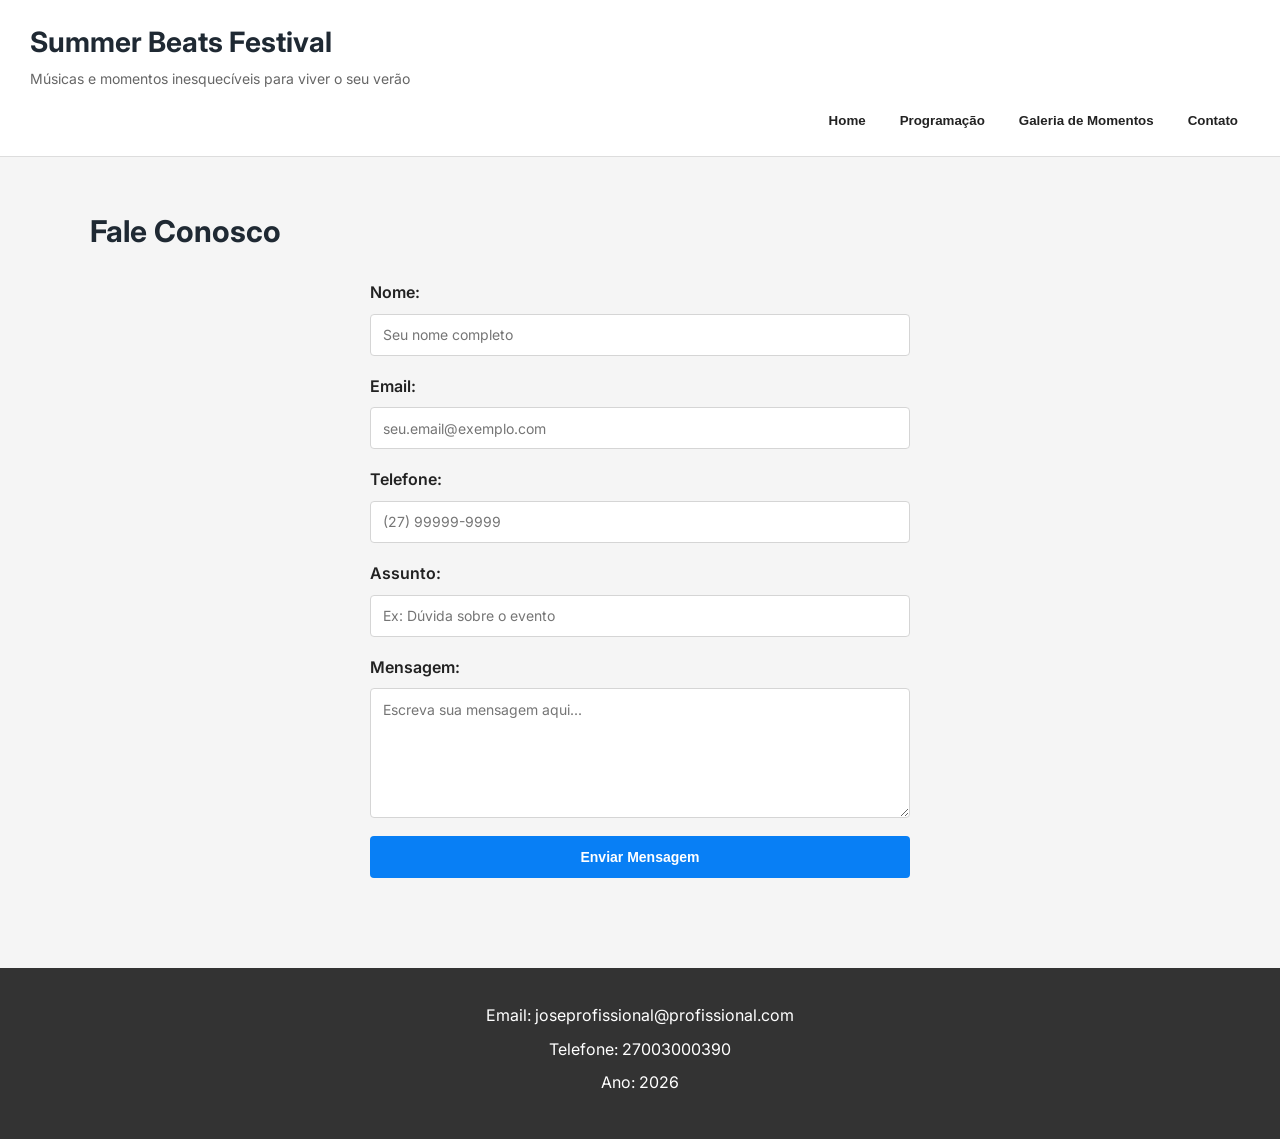
==== contato.html @ 2349f496 "implementando os css's, criando pagina contato" ====
<!doctype html>
<html lang="pt-BR">
  <head>
    <meta charset="UTF-8" />
    <meta name="viewport" content="width=device-width, initial-scale=1.0" />
    <title>Contato - Summer Beats Festival</title>
    <link rel="stylesheet" href="css/style.css">
  </head>
  <body>
    <header>
      <h1>Summer Beats Festival</h1>
      <h2>Músicas e momentos inesquecíveis para viver o seu verão</h2>
      <nav>
        <h3>Menu:</h3>

        <button>
          <a href="index.html">Home</a>
        </button>

        <button>
          <a href="pagina2.html">Programação</a>
        </button>

        <button>
          <a href="pagina3.html">Galeria de Momentos</a>
        </button>
        <button>
          <a href="contato.html">Contato</a>
        </button>
      </nav>
    </header>
    <main>
      <section id="contato" class="contato-container">
        <h1>Fale Conosco</h1>
        <form class="formulario">
          <div class="form-group">
            <label for="nome">Nome:</label>
            <input
              type="text"
              id="nome"
              name="nome"
              placeholder="Seu nome completo"
              required
            />
          </div>
          <div class="form-group">
            <label for="email">Email:</label>

            <input
              type="email"
              id="email"
              name="email"
              placeholder="seu.email@exemplo.com"
              required
            />
          </div>
          <div class="form-group">
            <label for="telefone">Telefone:</label>
            <input
              type="tel"
              id="telefone"
              name="telefone"
              placeholder="(27) 99999-9999"
            />
          </div>
          <div class="form-group">
            <label for="assunto">Assunto:</label>
            <input
              type="text"
              id="assunto"
              name="assunto"
              placeholder="Ex: Dúvida sobre o evento"
              required
            />
          </div>
          <div class="form-group">
            <label for="mensagem">Mensagem:</label>
            <textarea
              id="mensagem"
              name="mensagem"
              placeholder="Escreva sua mensagem aqui..."
              required
            ></textarea>
          </div>
          <button type="submit" class="botao-enviar">Enviar Mensagem</button>
        </form>
      </section>
    </main>
    <footer>
      <p>Email: joseprofissional@profissional.com</p>
      <p>Telefone: 27003000390</p>
      <p>Ano: 2026</p>
    </footer>
  </body>
</html>
---- css/style.css ----
@import url('https://fonts.googleapis.com/css2?family=Inter:wght@400;500;600;700&display=swap');

* {
    margin: 0;
    padding: 0;
    box-sizing: border-box;
}

html {
    scroll-behavior: smooth;
}

body {
    font-family: 'Inter', Arial, sans-serif;
    background-color: #f5f5f5;
    color: #222222;
    line-height: 1.6;
}

main {
    width: 100%;
    max-width: 1400px;
    margin: 0 auto;
    padding: 50px 30px;
}

section {
    margin-bottom: 50px;
}

h1 {
    color: #1f2933;
    font-size: 30px;
    margin-bottom: 25px;
}

h2 {
    color: #333333;
    font-size: 22px;
    margin-bottom: 20px;
}

h3 {
    color: #333333;
}

p {
    margin-bottom: 18px;
}


/* =========================================================
   CABEÇALHO
   ========================================================= */

header {
    background-color: #ffffff;
    border-bottom: 1px solid #dddddd;
    padding: 20px 30px;
}

header h1 {
    color: #1f2933;
    font-size: 28px;
    margin-bottom: 3px;
}

header h2 {
    color: #666666;
    font-size: 14px;
    font-weight: 400;
    margin-bottom: 15px;
}

header img {
    display: block;
    width: 100%;
    max-width: 400px;
    height: auto;
    margin: 15px auto;
}


/* =========================================================
   MENU - FLEXBOX
   ========================================================= */

nav {
    display: flex;
    justify-content: flex-end;
    align-items: center;
    gap: 10px;
    flex-wrap: wrap;
}

nav h3 {
    display: none;
}

nav button {
    border: none;
    background-color: transparent;
    padding: 8px 12px;
}

nav a {
    color: #222222;
    text-decoration: none;
    font-weight: 600;
    transition: color 0.2s ease;
}

nav a:hover {
    color: #087ff5;
}


/* =========================================================
   HOME
   ========================================================= */

.apresentacao {
    max-width: 1000px;
}

.informacoes-evento {
    background-color: #ffffff;
    padding: 30px;
    border-radius: 6px;
}

.informacoes-evento ul {
    padding-left: 25px;
}

.informacoes-evento li {
    margin-bottom: 10px;
}


/* =========================================================
   PÁGINA DE SERVIÇOS
   ========================================================= */

.programacao {
    width: 100%;
}

.tabela-programacao {
    width: 100%;
    border-collapse: collapse;
    background-color: #ffffff;
    border: 1px solid #dddddd;
    margin-top: 20px;
}

.tabela-programacao th {
    background-color: #333333;
    color: #ffffff;
    padding: 15px;
    text-align: left;
}

.tabela-programacao td {
    padding: 15px;
    border-bottom: 1px solid #dddddd;
}

.tabela-programacao tr:hover {
    background-color: #eeeeee;
}


/* =========================================================
   PÁGINA DE CASES
   GRID
   ========================================================= */

.galeria {
    width: 100%;
}

.cases-container {
    display: grid;
    grid-template-columns: repeat(3, 1fr);
    gap: 25px;
    width: 100%;
}

.case-card {
    display: flex;
    flex-direction: column;
    align-items: center;
    background-color: #ffffff;
    border: 1px solid #dddddd;
    border-radius: 6px;
    padding: 20px;
    overflow: hidden;
    transition: transform 0.2s ease;
}

.case-card:hover {
    transform: translateY(-4px);
}

.case-card img {
    width: 100%;
    max-width: 300px;
    height: 200px;
    object-fit: cover;
    border-radius: 5px;
    margin-bottom: 18px;
}

.case-card h3 {
    width: 100%;
    margin-bottom: 10px;
    font-size: 18px;
}

.case-card p {
    width: 100%;
    color: #555555;
}


/* =========================================================
   FORMULÁRIO DE CONTATO
   ========================================================= */

#contato {
    width: 100%;
}

.contato-container {
    max-width: 1100px;
    margin: 0 auto;
}

.formulario {
    width: 100%;
    max-width: 540px;
    margin: 0 auto;
}

.form-group {
    display: flex;
    flex-direction: column;
    margin-bottom: 18px;
}

.form-group label {
    font-weight: 600;
    margin-bottom: 8px;
}

.form-group input,
.form-group textarea {
    width: 100%;
    border: 1px solid #d5d5d5;
    border-radius: 4px;
    padding: 12px;
    font-family: 'Inter', Arial, sans-serif;
    font-size: 14px;
    background-color: #ffffff;
}

.form-group input {
    height: 42px;
}

.form-group textarea {
    min-height: 130px;
    resize: vertical;
}

.form-group input:focus,
.form-group textarea:focus {
    outline: none;
    border-color: #087ff5;
}

.botao-enviar {
    width: 100%;
    border: none;
    border-radius: 4px;
    padding: 13px;
    background-color: #087ff5;
    color: #ffffff;
    font-size: 14px;
    font-weight: 600;
    cursor: pointer;
}

.botao-enviar:hover {
    background-color: #0669cc;
}


/* =========================================================
   BOTÃO FIXO - POSITION
   ========================================================= */

.botao-contato-fixo {
    position: fixed;
    right: 20px;
    bottom: 20px;
    background-color: #087ff5;
    color: #ffffff;
    text-decoration: none;
    padding: 12px 18px;
    border-radius: 5px;
    font-weight: 600;
    box-shadow: 0 3px 10px rgba(0, 0, 0, 0.2);
}


/* =========================================================
   FOOTER
   ========================================================= */

footer {
    background-color: #333333;
    color: #ffffff;
    text-align: center;
    padding: 35px 20px;
    margin-top: 40px;
}

footer p {
    margin-bottom: 8px;
}

footer a {
    color: #ffffff;
    text-decoration: none;
}


/* =========================================================
   RESPONSIVIDADE
   ========================================================= */

@media (max-width: 900px) {

    .cases-container {
        grid-template-columns: repeat(2, 1fr);
    }

}

@media (max-width: 768px) {

    header {
        padding: 20px;
    }

    header h1 {
        font-size: 24px;
    }

    nav {
        justify-content: center;
    }

    main {
        padding: 35px 20px;
    }

    h1 {
        font-size: 26px;
    }

    .tabela-programacao {
        display: block;
        overflow-x: auto;
    }

    .formulario {
        max-width: 100%;
    }

}

@media (max-width: 600px) {

    .cases-container {
        grid-template-columns: 1fr;
    }

    nav {
        flex-direction: column;
        gap: 2px;
    }

    nav button {
        width: 100%;
    }

    header img {
        max-width: 100%;
    }

    main {
        padding: 25px 15px;
    }

}
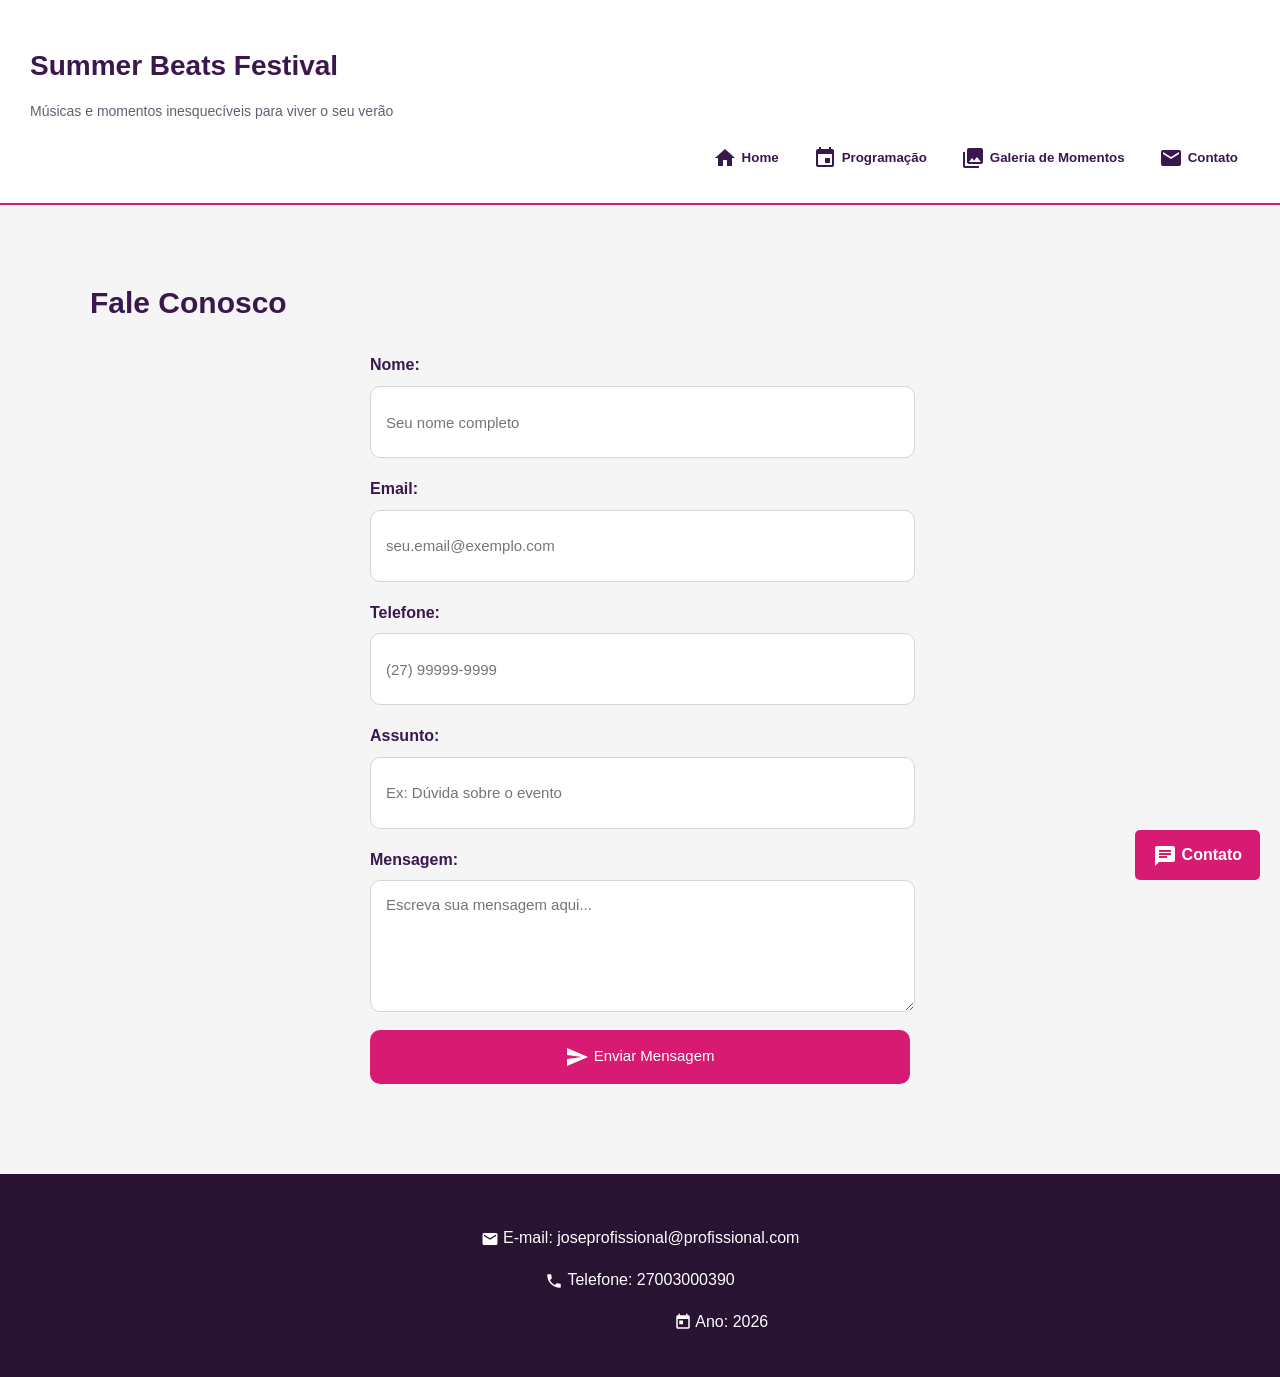
==== commit 8fa3a853: "finalização do projeto[" ====
--- a/contato.html
+++ b/contato.html
@@ -1,95 +1,132 @@
 <!doctype html>
 <html lang="pt-BR">
-  <head>
-    <meta charset="UTF-8" />
-    <meta name="viewport" content="width=device-width, initial-scale=1.0" />
+<head>
+    <meta charset="UTF-8">
+    <meta name="viewport" content="width=device-width, initial-scale=1.0">
     <title>Contato - Summer Beats Festival</title>
     <link rel="stylesheet" href="css/style.css">
-  </head>
-  <body>
+    <link href="https://fonts.googleapis.com/icon?family=Material+Icons" rel="stylesheet">
+</head>
+<body>
     <header>
-      <h1>Summer Beats Festival</h1>
-      <h2>Músicas e momentos inesquecíveis para viver o seu verão</h2>
-      <nav>
-        <h3>Menu:</h3>
-
-        <button>
-          <a href="index.html">Home</a>
-        </button>
-
-        <button>
-          <a href="pagina2.html">Programação</a>
-        </button>
-
-        <button>
-          <a href="pagina3.html">Galeria de Momentos</a>
-        </button>
-        <button>
-          <a href="contato.html">Contato</a>
-        </button>
-      </nav>
+        <h1>Summer Beats Festival</h1>
+        <h2>
+            Músicas e momentos inesquecíveis para viver o seu verão
+        </h2>
+        <nav>
+            <h3>Menu:</h3>
+            <button>
+                <a href="index.html">
+                    <span class="material-icons">home</span>
+                    Home
+                </a>
+            </button>
+            <button>
+                <a href="pagina2.html">
+                    <span class="material-icons">event</span>
+                    Programação
+                </a>
+            </button>
+            <button>
+                <a href="pagina3.html">
+                    <span class="material-icons">photo_library</span>
+                    Galeria de Momentos
+                </a>
+            </button>
+            <button>
+                <a href="contato.html">
+                    <span class="material-icons">mail</span>
+                    Contato
+                </a>
+            </button>
+        </nav>
     </header>
     <main>
-      <section id="contato" class="contato-container">
-        <h1>Fale Conosco</h1>
-        <form class="formulario">
-          <div class="form-group">
-            <label for="nome">Nome:</label>
-            <input
-              type="text"
-              id="nome"
-              name="nome"
-              placeholder="Seu nome completo"
-              required
-            />
-          </div>
-          <div class="form-group">
-            <label for="email">Email:</label>
-
-            <input
-              type="email"
-              id="email"
-              name="email"
-              placeholder="seu.email@exemplo.com"
-              required
-            />
-          </div>
-          <div class="form-group">
-            <label for="telefone">Telefone:</label>
-            <input
-              type="tel"
-              id="telefone"
-              name="telefone"
-              placeholder="(27) 99999-9999"
-            />
-          </div>
-          <div class="form-group">
-            <label for="assunto">Assunto:</label>
-            <input
-              type="text"
-              id="assunto"
-              name="assunto"
-              placeholder="Ex: Dúvida sobre o evento"
-              required
-            />
-          </div>
-          <div class="form-group">
-            <label for="mensagem">Mensagem:</label>
-            <textarea
-              id="mensagem"
-              name="mensagem"
-              placeholder="Escreva sua mensagem aqui..."
-              required
-            ></textarea>
-          </div>
-          <button type="submit" class="botao-enviar">Enviar Mensagem</button>
-        </form>
-      </section>
+        <section id="contato" class="contato-container">
+            <h1>Fale Conosco</h1>
+            <form class="formulario">
+                <div class="form-group">
+                    <label for="nome">
+                        Nome:
+                    </label>
+                    <input
+                        type="text"
+                        id="nome"
+                        name="nome"
+                        placeholder="Seu nome completo"
+                        required
+                    >
+                </div>
+                <div class="form-group">
+                    <label for="email">
+                        Email:
+                    </label>
+                    <input
+                        type="email"
+                        id="email"
+                        name="email"
+                        placeholder="seu.email@exemplo.com"
+                        required
+                    >
+                </div>
+                <div class="form-group">
+                    <label for="telefone">
+                        Telefone:
+                    </label>
+                    <input
+                        type="tel"
+                        id="telefone"
+                        name="telefone"
+                        placeholder="(27) 99999-9999"
+                    >
+                </div>
+                <div class="form-group">
+                    <label for="assunto">
+                        Assunto:
+                    </label>
+                    <input
+                        type="text"
+                        id="assunto"
+                        name="assunto"
+                        placeholder="Ex: Dúvida sobre o evento"
+                        required
+                    >
+                </div>
+                <div class="form-group">
+                    <label for="mensagem">
+                        Mensagem:
+                    </label>
+                    <textarea
+                        id="mensagem"
+                        name="mensagem"
+                        placeholder="Escreva sua mensagem aqui..."
+                        required
+                    ></textarea>
+                </div>
+                <button type="submit" class="botao-enviar">
+                    <span class="material-icons">send</span>
+                    Enviar Mensagem
+                </button>
+            </form>
+        </section>
     </main>
-    <footer>
-      <p>Email: joseprofissional@profissional.com</p>
-      <p>Telefone: 27003000390</p>
-      <p>Ano: 2026</p>
+    <footer id="rodape">
+        <p>
+            <span class="material-icons">email</span>
+            E-mail: joseprofissional@profissional.com
+        </p>
+        <p>
+            <span class="material-icons">phone</span>
+            Telefone: 27003000390
+        </p>
+        <p>
+            <span class="material-icons">calendar_today</span>
+            Ano: 2026
+        </p>
     </footer>
-  </body>
-</html>
+    <a href="contato.html" class="botao-contato-fixo">
+        <span class="material-icons">chat</span>
+        Contato
+    </a>
+</body>
+</html>
--- a/css/style.css
+++ b/css/style.css
@@ -1,27 +1,20 @@
-@import url('https://fonts.googleapis.com/css2?family=Inter:wght@400;500;600;700&display=swap');
-
-* {
+body {
     margin: 0;
     padding: 0;
-    box-sizing: border-box;
-}
-
-html {
-    scroll-behavior: smooth;
-}
-
-body {
     font-family: 'Inter', Arial, sans-serif;
     background-color: #f5f5f5;
     color: #222222;
     line-height: 1.6;
+    display: flex;
+    flex-direction: column;
+    min-height: 100vh;
 }
 
 main {
-    width: 100%;
-    max-width: 1400px;
-    margin: 0 auto;
-    padding: 50px 30px;
+    width: auto;
+    margin: 0;
+    padding: 50px 25px;
+    flex: 1;
 }
 
 section {
@@ -29,68 +22,49 @@
 }
 
 h1 {
-    color: #1f2933;
+    color: #3a174d;
     font-size: 30px;
     margin-bottom: 25px;
 }
 
 h2 {
-    color: #333333;
+    color: #6b5b73;
     font-size: 22px;
     margin-bottom: 20px;
 }
 
 h3 {
-    color: #333333;
+    color: #3a174d;
 }
 
 p {
     margin-bottom: 18px;
 }
 
-
-/* =========================================================
-   CABEÇALHO
-   ========================================================= */
-
 header {
     background-color: #ffffff;
-    border-bottom: 1px solid #dddddd;
-    padding: 20px 30px;
+    border-bottom: 2px solid #d81b72;
+    padding: 25px 30px;
 }
 
 header h1 {
-    color: #1f2933;
+    color: #3a174d;
     font-size: 28px;
     margin-bottom: 3px;
 }
 
 header h2 {
-    color: #666666;
+    color: #6b5b73;
     font-size: 14px;
     font-weight: 400;
     margin-bottom: 15px;
 }
 
-header img {
-    display: block;
-    width: 100%;
-    max-width: 400px;
-    height: auto;
-    margin: 15px auto;
-}
-
-
-/* =========================================================
-   MENU - FLEXBOX
-   ========================================================= */
-
 nav {
     display: flex;
     justify-content: flex-end;
     align-items: center;
     gap: 10px;
-    flex-wrap: wrap;
 }
 
 nav h3 {
@@ -104,29 +78,37 @@
 }
 
 nav a {
-    color: #222222;
+    display: flex;
+    align-items: center;
+    gap: 5px;
+    color: #3a174d;
     text-decoration: none;
     font-weight: 600;
-    transition: color 0.2s ease;
 }
 
 nav a:hover {
-    color: #087ff5;
-}
-
-
-/* =========================================================
-   HOME
-   ========================================================= */
+    color: #d81b72;
+}
+
+.material-icons {
+    font-size: 20px;
+    vertical-align: middle;
+}
 
 .apresentacao {
-    max-width: 1000px;
+    width: 100%;
+    margin-bottom: 40px;
+}
+
+.apresentacao p {
+    width: 100%;
 }
 
 .informacoes-evento {
+    width: 100%;
     background-color: #ffffff;
     padding: 30px;
-    border-radius: 6px;
+    margin-bottom: 40px;
 }
 
 .informacoes-evento ul {
@@ -137,11 +119,6 @@
     margin-bottom: 10px;
 }
 
-
-/* =========================================================
-   PÁGINA DE SERVIÇOS
-   ========================================================= */
-
 .programacao {
     width: 100%;
 }
@@ -155,7 +132,7 @@
 }
 
 .tabela-programacao th {
-    background-color: #333333;
+    background-color: #3a174d;
     color: #ffffff;
     padding: 15px;
     text-align: left;
@@ -166,15 +143,10 @@
     border-bottom: 1px solid #dddddd;
 }
 
+
 .tabela-programacao tr:hover {
-    background-color: #eeeeee;
-}
-
-
-/* =========================================================
-   PÁGINA DE CASES
-   GRID
-   ========================================================= */
+    background-color: #f8e4ef;
+}
 
 .galeria {
     width: 100%;
@@ -188,221 +160,122 @@
 }
 
 .case-card {
-    display: flex;
-    flex-direction: column;
-    align-items: center;
     background-color: #ffffff;
     border: 1px solid #dddddd;
     border-radius: 6px;
     padding: 20px;
-    overflow: hidden;
-    transition: transform 0.2s ease;
-}
-
-.case-card:hover {
-    transform: translateY(-4px);
 }
 
 .case-card img {
     width: 100%;
-    max-width: 300px;
-    height: 200px;
-    object-fit: cover;
+    height: 400px;
     border-radius: 5px;
     margin-bottom: 18px;
 }
 
 .case-card h3 {
-    width: 100%;
     margin-bottom: 10px;
     font-size: 18px;
 }
 
 .case-card p {
-    width: 100%;
     color: #555555;
 }
 
-
-/* =========================================================
-   FORMULÁRIO DE CONTATO
-   ========================================================= */
-
-#contato {
-    width: 100%;
-}
-
 .contato-container {
+    width: 100%;
     max-width: 1100px;
     margin: 0 auto;
 }
 
+
 .formulario {
     width: 100%;
     max-width: 540px;
     margin: 0 auto;
 }
 
+
 .form-group {
     display: flex;
     flex-direction: column;
     margin-bottom: 18px;
 }
+
 
 .form-group label {
     font-weight: 600;
     margin-bottom: 8px;
-}
+    color: #3a174d;
+}
+
 
 .form-group input,
 .form-group textarea {
-    width: 100%;
+    width: 95%;
     border: 1px solid #d5d5d5;
-    border-radius: 4px;
-    padding: 12px;
+    border-radius: 10px;
+    padding: 15px;
     font-family: 'Inter', Arial, sans-serif;
-    font-size: 14px;
-    background-color: #ffffff;
-}
+    font-size: 15px;
+    background-color: #ffffff;
+}
+
 
 .form-group input {
-    height: 42px;
-}
+    height: 40px;
+}
+
 
 .form-group textarea {
-    min-height: 130px;
-    resize: vertical;
-}
-
-.form-group input:focus,
-.form-group textarea:focus {
-    outline: none;
-    border-color: #087ff5;
-}
+    min-height: 100px;
+}
+
 
 .botao-enviar {
     width: 100%;
     border: none;
-    border-radius: 4px;
-    padding: 13px;
-    background-color: #087ff5;
-    color: #ffffff;
-    font-size: 14px;
-    font-weight: 600;
-    cursor: pointer;
-}
+    border-radius: 10px;
+    padding: 15px;
+    background-color: #d81b72;
+    color: #ffffff;
+    font-size: 15px;
+    font-weight: 500;
+}
+
 
 .botao-enviar:hover {
-    background-color: #0669cc;
-}
-
-
-/* =========================================================
-   BOTÃO FIXO - POSITION
-   ========================================================= */
+    background-color: #a91559;
+}
 
 .botao-contato-fixo {
     position: fixed;
     right: 20px;
     bottom: 20px;
-    background-color: #087ff5;
+    background-color: #d81b72;
     color: #ffffff;
     text-decoration: none;
     padding: 12px 18px;
     border-radius: 5px;
     font-weight: 600;
-    box-shadow: 0 3px 10px rgba(0, 0, 0, 0.2);
-}
-
-
-/* =========================================================
-   FOOTER
-   ========================================================= */
-
-footer {
-    background-color: #333333;
+}
+
+.botao-contato-fixo:hover {
+    background-color: #a91559;
+}
+
+#rodape {
+    background-color: #291333;
     color: #ffffff;
     text-align: center;
     padding: 35px 20px;
     margin-top: 40px;
 }
 
-footer p {
+#rodape p {
     margin-bottom: 8px;
 }
 
-footer a {
-    color: #ffffff;
-    text-decoration: none;
-}
-
-
-/* =========================================================
-   RESPONSIVIDADE
-   ========================================================= */
-
-@media (max-width: 900px) {
-
-    .cases-container {
-        grid-template-columns: repeat(2, 1fr);
-    }
-
-}
-
-@media (max-width: 768px) {
-
-    header {
-        padding: 20px;
-    }
-
-    header h1 {
-        font-size: 24px;
-    }
-
-    nav {
-        justify-content: center;
-    }
-
-    main {
-        padding: 35px 20px;
-    }
-
-    h1 {
-        font-size: 26px;
-    }
-
-    .tabela-programacao {
-        display: block;
-        overflow-x: auto;
-    }
-
-    .formulario {
-        max-width: 100%;
-    }
-
-}
-
-@media (max-width: 600px) {
-
-    .cases-container {
-        grid-template-columns: 1fr;
-    }
-
-    nav {
-        flex-direction: column;
-        gap: 2px;
-    }
-
-    nav button {
-        width: 100%;
-    }
-
-    header img {
-        max-width: 100%;
-    }
-
-    main {
-        padding: 25px 15px;
-    }
-
+#rodape .material-icons {
+    font-size: 18px;
 }
